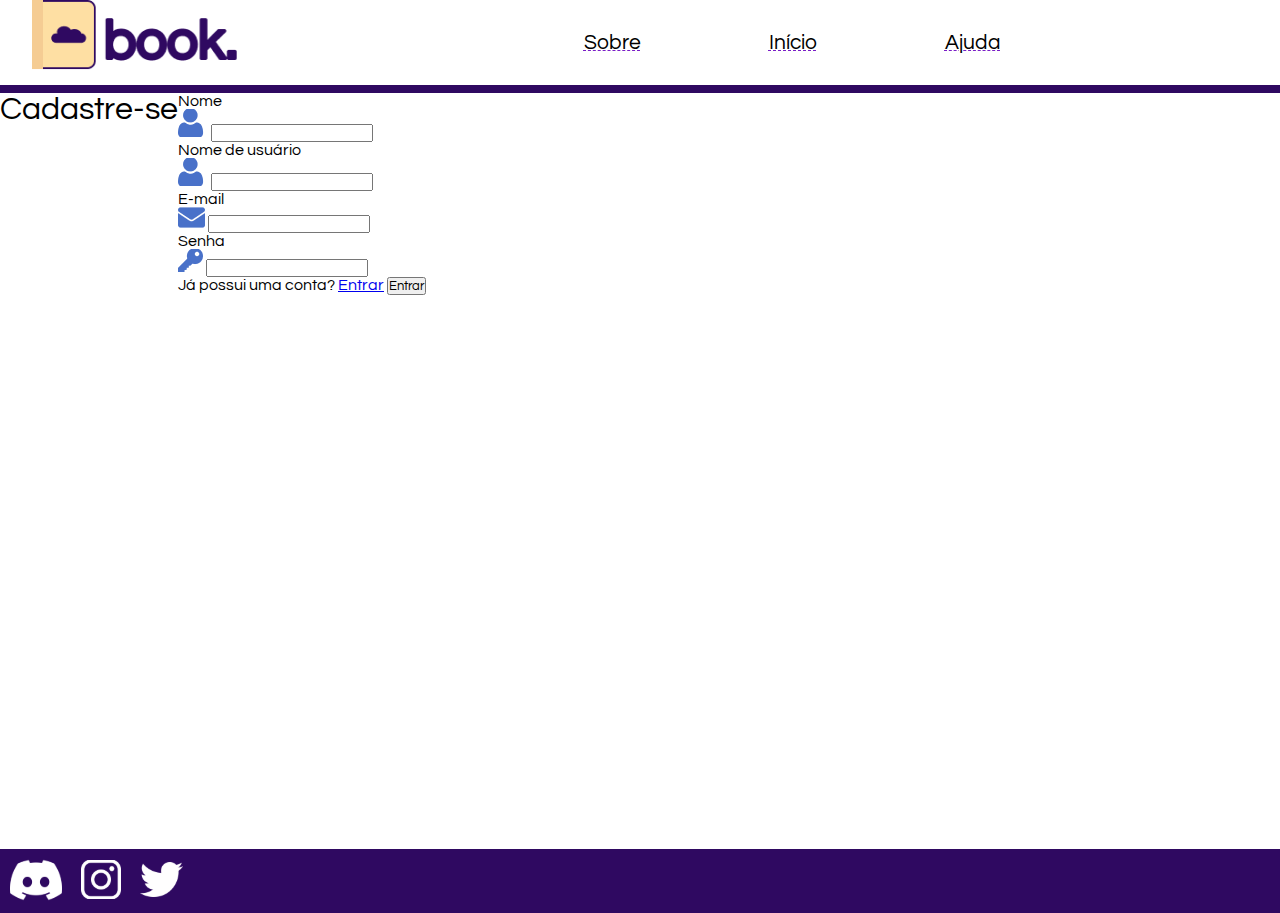
==== cadastro.html @ 6a6af379 "Funcionou, 1705" ====
<!DOCTYPE html>
<html lang="en">
  <head>
    <meta charset="UTF-8" />
    <meta name="viewport" content="width=device-width, initial-scale=1.0" />
    <meta http-equiv="X-UA-Compatible" content="ie=edge" />
    <title>book.</title>
    <!--NOME DO SITE-->
    <link rel="stylesheet" href="css/estilo.css" />
    <!--INCLUIR CSS-->
  </head>

  <body>
    <header>
      <picture>
        <div>
          <a> <img src="./logo img/Group 8.png" alt="logo" /> </a>
        </div>
      </picture>
      <nav>
        <div>
          <ul>
            <li class="mainn">
              <a href="">Sobre</a>
            </li>
            <li class="mainn">
              <a href="index.html">Início</a>
            </li>
            <li class="mainn">
              <a href="">Ajuda</a>
            </li>
          </ul>
        </div>
      </nav>
    </header>

    <main class="auth">
      <h1>Cadastre-se</h1>
      <form action="cadastrar.html" method="post">
        <label for="nome">Nome</label>
        <div>
          <img src="./ic login/user 2.png" alt="Ícone person" />
          <input type="text" name="nome" id="nome" required />
        </div>
        <label for="usuário">Nome de usuário</label>
        <div>
          <img src="./ic login/user 2.png" alt="Ícone person" />
          <input type="text" name="none" id="usuario" />
        </div>
        <label for="email">E-mail</label>
        <div>
          <img src="./ic login/email 1.png" alt="Ícone email" />
          <input type="email" name="email" id="email" required />
        </div>
        <label for="senha">Senha</label>
        <div>
          <img src="./ic login/key 2.png" alt="Ícone chave" />
          <input type="password" name="senha" id="senha" />
        </div>
        <p>
          Já possui uma conta? <a href="login.html">Entrar</a>
          <button type="submit">Entrar</button>
        </p>
      </form>
    </main>

    <footer>
      <div>
        <a href="https://discord.com/" target="_blank">
          <img src="./ícones/discord 1.svg" alt="Ícone-discord" />
        </a>
        <a href="https://www.instagram.com/" target="_blank">
          <img src="./ícones/instagram 1.svg" alt="Ícone-instagram" />
        </a>
        <a href="https://twitter.com/login?lang=pt" target="_blank">
          <img src="./ícones/twitter 1.svg" alt="Ícone-Twitter" />
        </a>
      </div>
    </footer>
  </body>
</html>
---- css/estilo.css ----
@import url("https://fonts.googleapis.com/css2?family=Questrial&display=swap");
* {
  font-family: Questrial;
  box-sizing: border-box;
  margin: 0;
  padding: 0;
  outline: 0;
  font-weight: 400;
}
:root {
  --white: #ffffff;
  --black: #000000;
  --primary: #fedfa3;
  --secondary: #2f0961;
  --third: #edf4fb;
}
header {
  display: flex;
  border-bottom: 0.5rem solid var(--secondary);
}
header picture img {
  height: 5rem;
}

header div a {
  margin: 0 2rem;
}

header nav {
  width: 100%;
  display: flex;
  justify-content: center;
}
header nav ul {
  list-style-type: none;
  display: flex;
  align-items: center;
}

header ul {
  align-items: center;
}
header ul li {
  margin: 0 1.5rem;
}
header ul li a {
  /*login-cadastro*/
  text-decoration-line: none;
  font-size: 1.3rem;
  color: var(--black);
}
.mainn {
  /*inicio/ajuda*/
  margin: 2rem;
  text-decoration-color: #7a1dc7;
  text-decoration-line: underline;
  text-decoration-style: dashed;
  text-decoration-thickness: 0.09rem;
  align-items: center;
}
main {
  min-height: 84vh;
}

footer {
  background-color: var(--secondary);
  height: 4rem;
}
footer div {
  height: 4rem;
  display: flex;
  align-items: center;
}
.content {
  width: 100%;
  max-width: 800px;
  margin: 0 auto;
}
main {
  display: flex;
  flex-direction: row;
}
/*Specific main*/
main > picture.main > img {
  width: 100%;
}
footer div a {
  margin: 0 0.6rem;
}
.direita {
  width: 60%;
}
.esquerda {
  width: 50%;
  display: flex;
  flex-direction: column;
  align-items: center;
  float: inline-end;
}
/*card*/
.card {
  background-color: #ffffff;
  border-radius: 0.5rem;
  border-style: solid;
  border-color: #370b70;
  border-width: 0.04rem;
  padding: 1rem;
}
.card > div > span {
  background-color: #edf4fb;
  border-radius: 0.7rem;
  padding: 0.02;
  margin: 1rem 0 0 1rem;
}
h3,
h4,
h2 {
  text-align: center; /*alinha o texto do card*/
}
.titulo_book {
  margin-top: 180px;
}
/*Specific Cadastro*/
main > section.auth {
  height: 84vh;
  display: flex;
  flex-direction: column;
  align-items: center;
  justify-content: center;
}
main > section.auth > h1 {
  color: #370b70;
  font-weight: 500;
  margin-bottom: 2rem;
  font-size: 2rem;
}
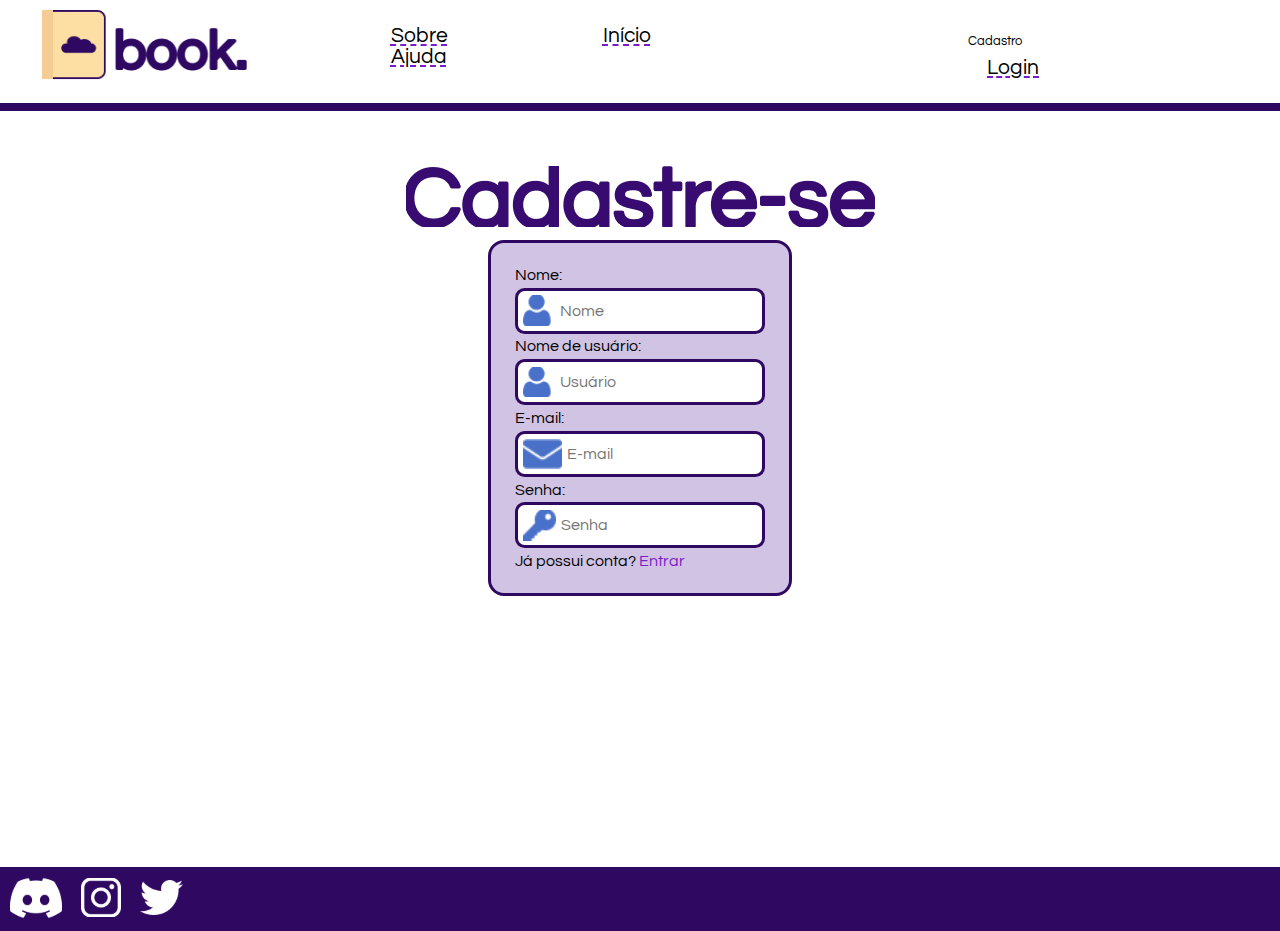
==== commit e54045da: "Funcionou :)" ====
--- a/cadastro.html
+++ b/cadastro.html
@@ -1,68 +1,105 @@
 <!DOCTYPE html>
 <html lang="en">
-  <head>
-    <meta charset="UTF-8" />
-    <meta name="viewport" content="width=device-width, initial-scale=1.0" />
-    <meta http-equiv="X-UA-Compatible" content="ie=edge" />
-    <title>book.</title>
-    <!--NOME DO SITE-->
-    <link rel="stylesheet" href="css/estilo.css" />
-    <!--INCLUIR CSS-->
-  </head>
+ 
+<head>
+   <meta charset="UTF-8">
+   <meta name="viewport" content="width=device-width, initial-scale=1.0">
+   <meta http-equiv="X-UA-Compatible" content="ie=edge">
+   <title>book.</title>
+   <!--NOME DO SITE-->
+   <link rel="stylesheet" href="css/estilo.css" />
+   <!--INCLUIR CSS-->
+</head>
+ 
+<body>
+   <header>
+       <picture>
+           <div>
+               <a> <img src="./logo img/Group 8.png" alt="logo">
+               </a>
+           </div>
+       </picture>
+       <nav>
+           <div>
+               <ul class="nav_links">
+                   <li>
+                       <a href="">Sobre</a>
+                   </li>
+                   <li>
+                       <a href="index.html">Início</a>
+                   </li>
+                   <li>
+                       <a href="">Ajuda</a>
+                   </li>
+               </ul>
+           </div>
+           <div>
+               <ul class="nav_links">
+ <!--tô aqui--> <a href="cadastro.html"><button class="bot">Cadastro</button></a>
+                   <li>
+                       <a href="login.html">Login</a>
+                   </li>
+               </ul>
+           </div>
+       </nav>
+   </header>
 
-  <body>
-    <header>
-      <picture>
-        <div>
-          <a> <img src="./logo img/Group 8.png" alt="logo" /> </a>
-        </div>
-      </picture>
-      <nav>
-        <div>
-          <ul>
-            <li class="mainn">
-              <a href="">Sobre</a>
-            </li>
-            <li class="mainn">
-              <a href="index.html">Início</a>
-            </li>
-            <li class="mainn">
-              <a href="">Ajuda</a>
-            </li>
-          </ul>
-        </div>
-      </nav>
-    </header>
-
-    <main class="auth">
-      <h1>Cadastre-se</h1>
-      <form action="cadastrar.html" method="post">
-        <label for="nome">Nome</label>
-        <div>
-          <img src="./ic login/user 2.png" alt="Ícone person" />
-          <input type="text" name="nome" id="nome" required />
-        </div>
-        <label for="usuário">Nome de usuário</label>
-        <div>
-          <img src="./ic login/user 2.png" alt="Ícone person" />
-          <input type="text" name="none" id="usuario" />
-        </div>
-        <label for="email">E-mail</label>
-        <div>
-          <img src="./ic login/email 1.png" alt="Ícone email" />
-          <input type="email" name="email" id="email" required />
-        </div>
-        <label for="senha">Senha</label>
-        <div>
-          <img src="./ic login/key 2.png" alt="Ícone chave" />
-          <input type="password" name="senha" id="senha" />
-        </div>
-        <p>
-          Já possui uma conta? <a href="login.html">Entrar</a>
-          <button type="submit">Entrar</button>
-        </p>
-      </form>
-    </main>
+    <main class="content">
+        <section class="auth">
+        <picture class="cadastro_img">
+          <img src="./logo img/Cadastre-se.png" alt="Img Cadastre-se" />
+        </picture>
+          <form action="cadastrar.html" method="post">
+            <label for="nome">Nome:</label>
+            <div>
+              <img src="./ic login/user 2.png" alt="Person" />
+              <input
+                type="text"
+                name="nome"
+                id="nome"
+                required
+                placeholder="Nome"
+              />
+            </div>
+            <label for="usuario">Nome de usuário:</label>
+            <div>
+              <img src="./ic login/user 2.png" alt="Person" />
+              <input
+                type="text"
+                name="usuario"
+                id="usuario"
+                required
+                placeholder="Usuário"
+              />
+            </div>
+            <label for="email">E-mail:</label>
+            <div>
+              <img src="./ic login/email 1.png" alt="Email" />
+              <input
+                type="email"
+                name="email"
+                id="email"
+                required
+                placeholder="E-mail"
+              />
+            </div>
+            <label for="senha">Senha:</label>
+            <div>
+              <img src="./ic login/key 2.png" alt="Key" />
+              <input
+                type="password"
+                name="senha"
+                id="senha"
+                required
+                placeholder="Senha"
+              />
+            </div>
+            <p>
+              Já possui conta? <a href="login.html">Entrar</a>
+            </p>
+          </form>
+        </section>
+      </main>
 
     <footer>
       <div>
--- a/css/estilo.css
+++ b/css/estilo.css
@@ -16,6 +16,9 @@
 }
 header {
   display: flex;
+  justify-content: space-between;
+  align-items: center;
+  padding: 10px;
   border-bottom: 0.5rem solid var(--secondary);
 }
 header picture img {
@@ -25,17 +28,29 @@
 header div a {
   margin: 0 2rem;
 }
-
+.nav_links {
+  list-style-type: none;
+}
+.nav_links li {
+  display: inline-block;
+  padding: 0px 20px;
+}
+.bot {
+  padding: 9px 25px;
+  background-color: transparent;
+  border:#370b70;
+  border-radius: 50px;
+}
 header nav {
   width: 100%;
   display: flex;
   justify-content: center;
 }
-header nav ul {
+/*header nav ul {
   list-style-type: none;
   display: flex;
   align-items: center;
-}
+}*/
 
 header ul {
   align-items: center;
@@ -45,19 +60,13 @@
 }
 header ul li a {
   /*login-cadastro*/
-  text-decoration-line: none;
+  text-decoration-line: underline;
+  text-decoration-style: dashed;
+  text-decoration-color: #7a1dc7;
   font-size: 1.3rem;
   color: var(--black);
 }
-.mainn {
-  /*inicio/ajuda*/
-  margin: 2rem;
-  text-decoration-color: #7a1dc7;
-  text-decoration-line: underline;
-  text-decoration-style: dashed;
-  text-decoration-thickness: 0.09rem;
-  align-items: center;
-}
+
 main {
   min-height: 84vh;
 }
@@ -73,6 +82,8 @@
 }
 .content {
   width: 100%;
+  flex-direction: column;
+  align-items: center;
   max-width: 800px;
   margin: 0 auto;
 }
@@ -120,17 +131,50 @@
 .titulo_book {
   margin-top: 180px;
 }
-/*Specific Cadastro*/
+
+/* Specific Login */
 main > section.auth {
-  height: 84vh;
-  display: flex;
-  flex-direction: column;
-  align-items: center;
-  justify-content: center;
-}
-main > section.auth > h1 {
-  color: #370b70;
-  font-weight: 500;
-  margin-bottom: 2rem;
-  font-size: 2rem;
-}
+    height: 60vh;
+    display: flex;
+    flex-direction: column;
+    align-items: center;
+    justify-content: center;
+  }
+.cadastro_img {
+    align-self: center;
+    margin-bottom: 10px;
+  }
+  main > section.auth > h1 {
+    color: #370b70;
+    font-weight: 500;
+    margin-bottom: 2rem;
+    font-size: 2rem;
+  }
+  main > section.auth > form {
+    background-color: #D1C3E3;
+    border: 0.2rem solid var(--secondary);
+    border-radius: 1rem;
+    padding: 1.5rem;
+  }
+  main > section.auth > form > div {
+    background-color: var(--white);
+    border: 0.20rem solid var(--secondary);
+    border-radius: 0.6rem;
+    display: flex;
+    margin: 0.30rem 0;
+  }
+  main > section.auth > form > div > img {
+    height: 2.5rem;
+    padding: 0.3rem;
+  }
+  main > section.auth > form > div > input {
+    width: 100%;
+    font-size: 1rem;
+    border: 0;
+    background-color: transparent;
+  }
+  main > section.auth > form > p > a {
+    text-decoration: none;
+    color: #7A1DC7;
+    font-weight: 500;
+  }
